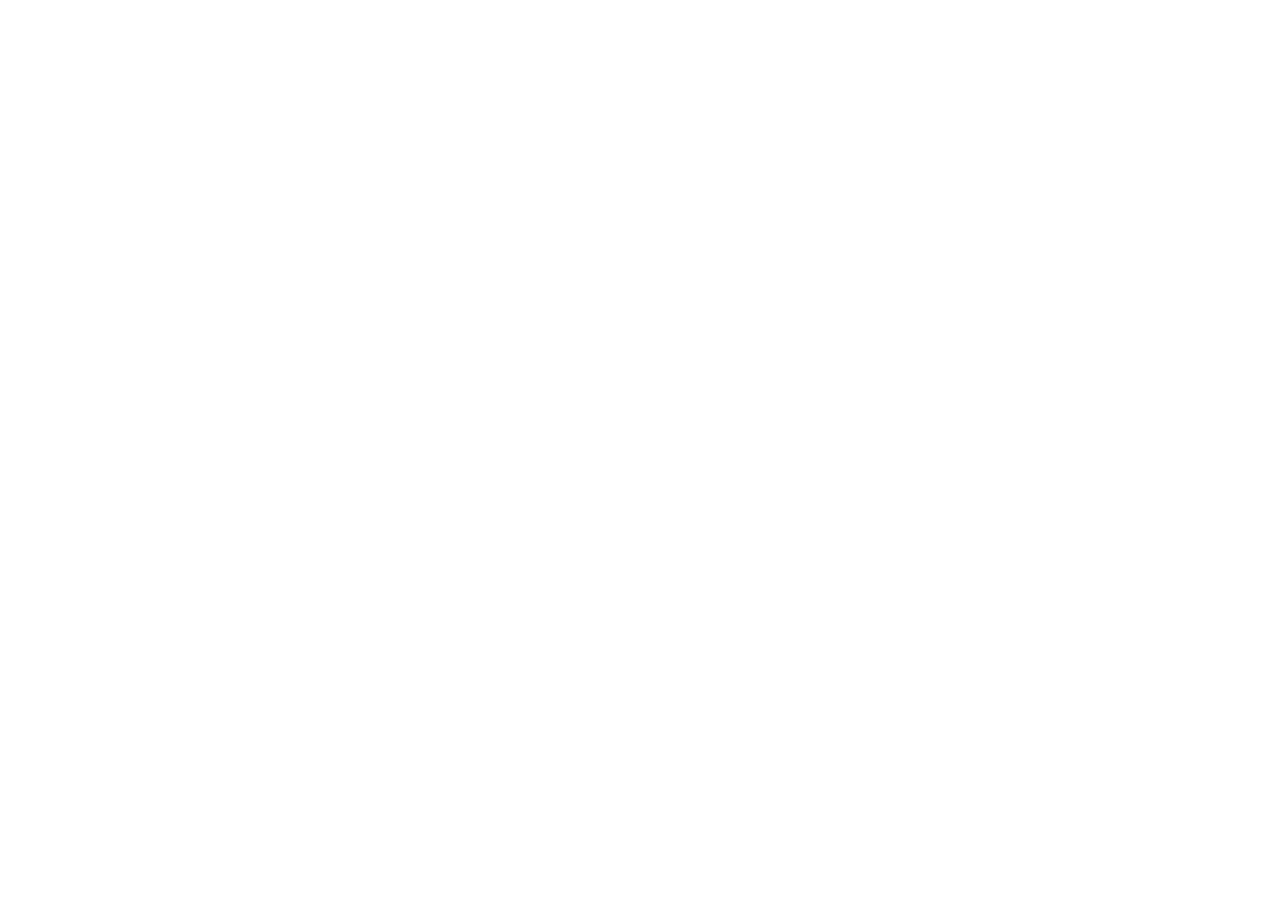
==== index.html @ a1eee654 "Update index.html" ====
<!DOCTYPE html>
<html lang="eng">
  <head>
    <meta charset='utf-8>
      <meta name="viewport" content="width=device-width,intitial-scale=1.0"/>
      <title>christy| Home</title>
      <link rel="stylesheet" href="style.css"/>
  </head>
  <body>
      <header class="header">
      <nav class="nav">
      <a href="index.html">Home</a>
      <a href="about.html">About Me</a>
      <a href="contact.html">Contact</a>
      </nav>
      </header>
<main class="container">
      <section class="hero">
      <div class="hero-text">
      <h1>hi im christy</h1>
      <p>welcome to my website</p>
      <button class="btn" onclick="showWelcome()">click me</button>
      <p id="message" class="message"></p>
      </div>
<div class="hero-image">
      <img src="36989.jpg" alt="christy profile picture"/>
      </div>
      </section>
      </main>
<footer class="footer">
      <p>@ 2026 christy</p>
      </footer>
<script>
      function showWelcome() {
      document.getElementById("message").textContent="thank for visiting my website!";
      }
      </script>
      </body>
      </html>
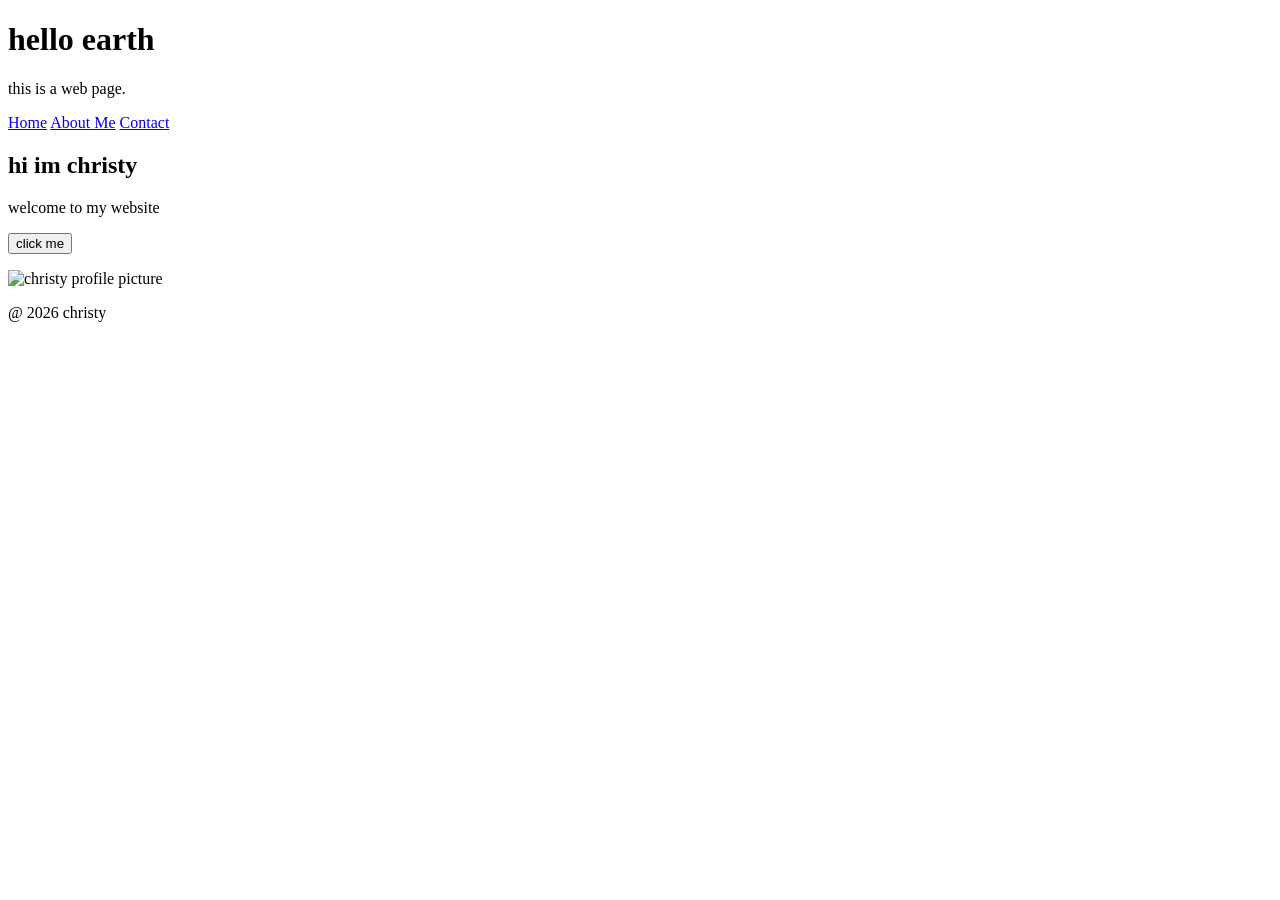
==== commit c2eb6079: "Update index.html" ====
--- a/index.html
+++ b/index.html
@@ -1,13 +1,15 @@
 <!DOCTYPE html>
 <html lang="eng">
   <head>
-    <meta charset='utf-8>
-      <meta name="viewport" content="width=device-width,intitial-scale=1.0"/>
-      <title>christy| Home</title>
+    <meta charset="utf-8">
+    <meta name="veiwport" content="width, initial-scale=1.0">
+    <title>christy tony|Home</title>
       <link rel="stylesheet" href="style.css"/>
   </head>
   <body>
-      <header class="header">
+    <h1>hello earth</h1>
+    <p>this is a web page.</p>
+    <header class="header">
       <nav class="nav">
       <a href="index.html">Home</a>
       <a href="about.html">About Me</a>
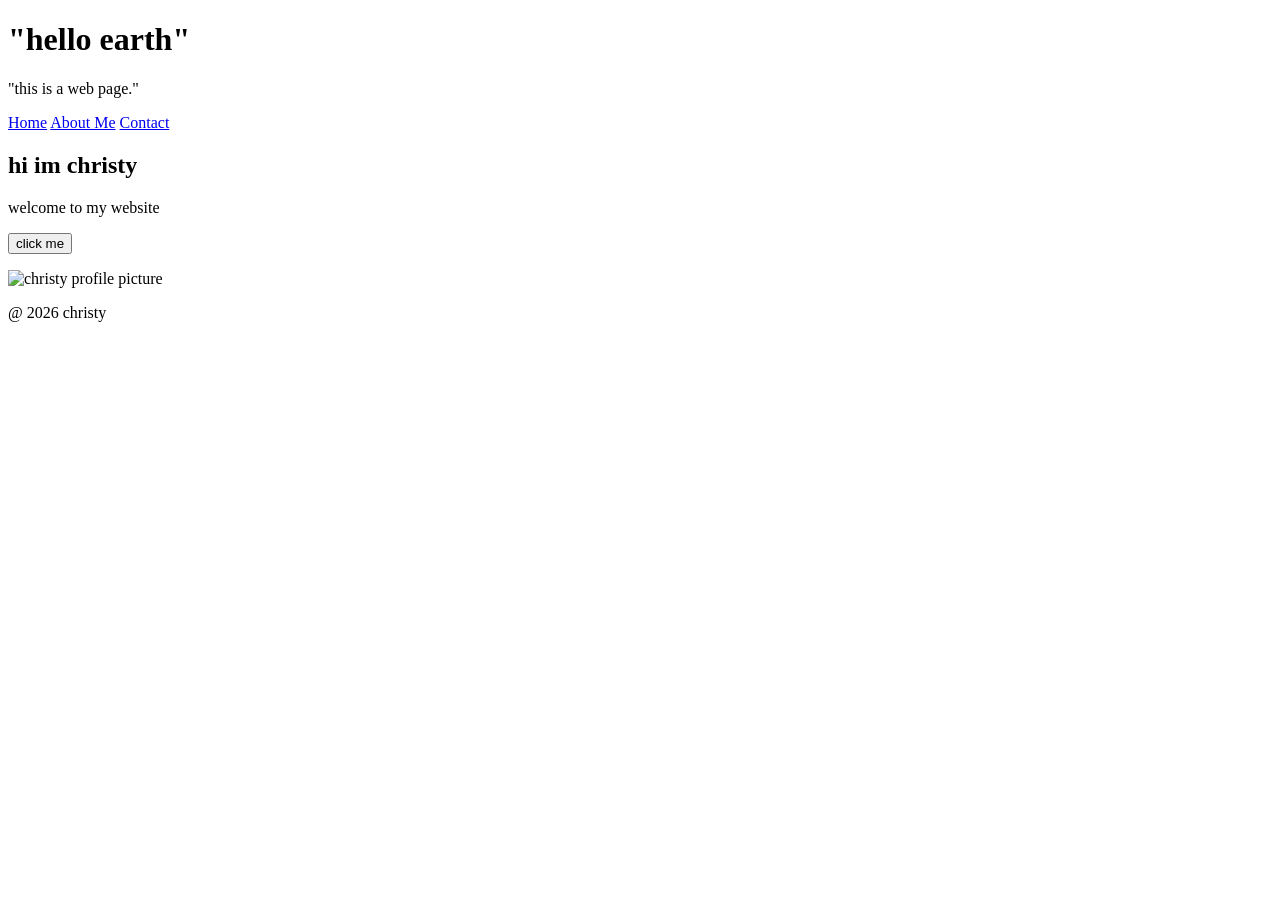
==== commit 146d0393: "Update index.html" ====
--- a/index.html
+++ b/index.html
@@ -3,12 +3,12 @@
   <head>
     <meta charset="utf-8">
     <meta name="veiwport" content="width, initial-scale=1.0">
-    <title>christy tony|Home</title>
+    <title>"christy tony|Home"</title>
       <link rel="stylesheet" href="style.css"/>
   </head>
   <body>
-    <h1>hello earth</h1>
-    <p>this is a web page.</p>
+    <h1>"hello earth"</h1>
+    <p>"this is a web page."</p>
     <header class="header">
       <nav class="nav">
       <a href="index.html">Home</a>
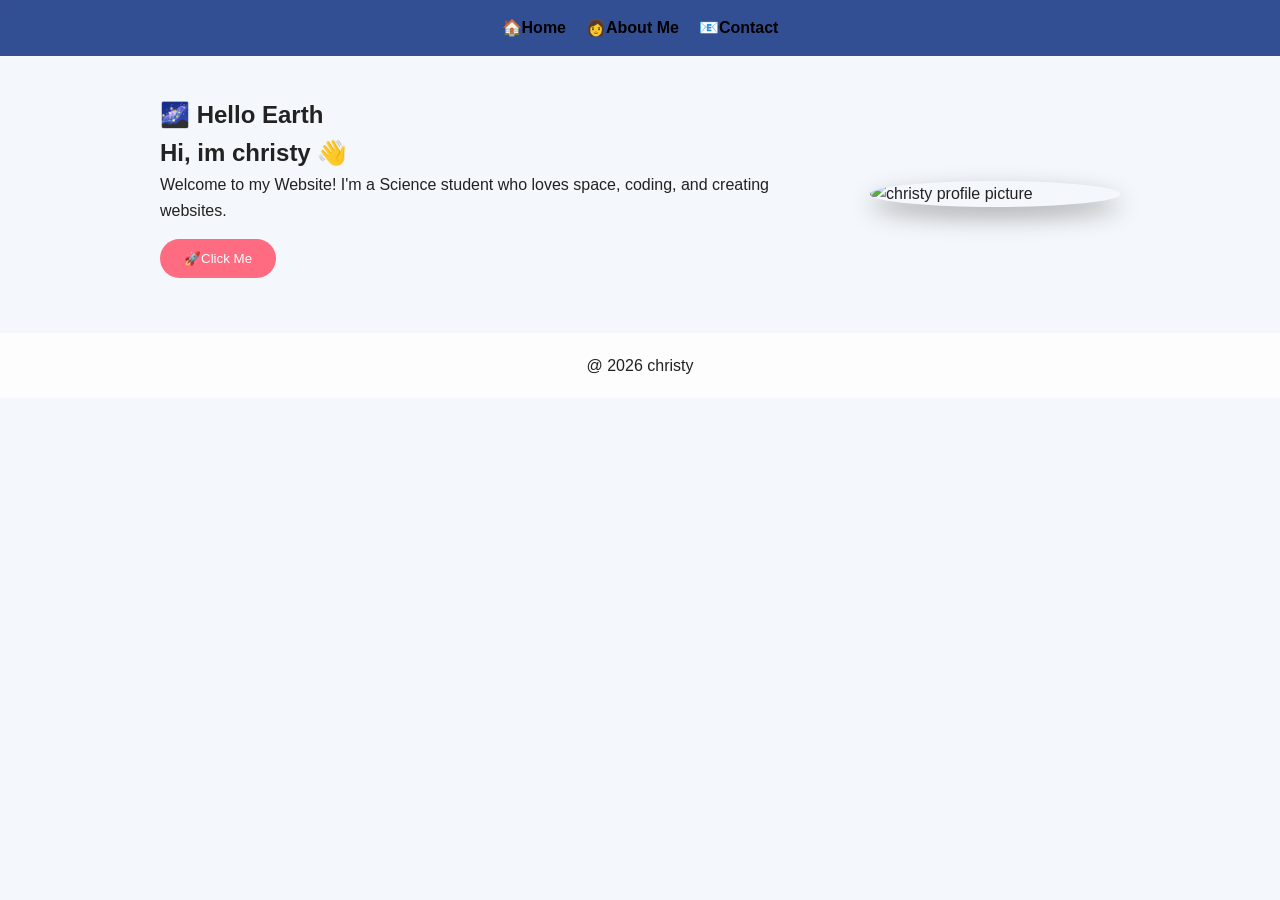
==== commit df47f544: "Enhance index.html with emojis and updated content Updated headings and paragraphs for better presen" ====
--- a/index.html
+++ b/index.html
@@ -7,21 +7,21 @@
       <link rel="stylesheet" href="style.css"/>
   </head>
   <body>
-    <h1>"hello earth"</h1>
-    <p>"this is a web page."</p>
     <header class="header">
       <nav class="nav">
-      <a href="index.html">Home</a>
-      <a href="about.html">About Me</a>
-      <a href="contact.html">Contact</a>
+      <a href="index.html">🏠Home</a>
+      <a href="about.html">👩About Me</a>
+      <a href="contact.html">📧Contact</a>
       </nav>
       </header>
 <main class="container">
       <section class="hero">
       <div class="hero-text">
-      <h1>hi im christy</h1>
-      <p>welcome to my website</p>
-      <button class="btn" onclick="showWelcome()">click me</button>
+      <h1>🌌 Hello Earth</h1>
+        <h2>Hi, im christy 👋</h2>
+      <p>Welcome to my Website! I'm a Science student
+                who loves space, coding, and creating websites.</p>
+      <button class="btn" onclick="showWelcome()">🚀Click Me</button>
       <p id="message" class="message"></p>
       </div>
 <div class="hero-image">
--- a/style.css
+++ b/style.css
@@ -0,0 +1,127 @@
+*{
+  box-sizing: border-box;
+  margin: 0;
+  padding: 0;
+}
+body{
+  font-family: arial, sans-serif;
+  line-height: 1.6;
+  /*wallpaper*/
+  background-image: url("plants.jpg");
+  background-size: cover;
+  background-position: center;
+  background-repeat: no-repeat;
+  background-attachment: fixed;
+  background: #f4f7fb;
+  color: #222;
+}
+.header {
+  background: rgba(31,60,136,0.9);
+  padding: 15px 20px;
+  backdrop-filter: blur(8px);
+}
+.nav {
+  display: flex;
+  gap: 20px;
+  justify-content: center;
+}
+.nav a{
+  color: black;
+  text-decoration: none;
+  font-weight: bold;
+  transition: 0.3s;
+}
+.nav a:hover{
+  color:#FFD6EC;
+}
+.container{
+  max-width: 1000px;
+  margin: 40px auto;
+  padding: 0 20px;
+}
+.hero{
+  display: flex;
+  align-items: center;
+  justify-content: space-between;
+  gap: 30px;
+  border-radius: 20px;
+}
+.hero-text{
+  flex: 1;
+}
+.hero-image img,
+.about-img,
+.profile-img{
+  width: 250px;
+  border-radius: 50%;
+  border: 5px solid whit;
+  box-shadow: 0 10px 25px rgba(0,0,0,0.3);
+  display: block;
+  margin: 20px auto;
+  transition: 0.3s;
+}
+.profile-img:hover{
+  transform: scale(1.05);
+}
+.btn {
+  display: inline-block;
+  margin-top: 15px;
+  background: #ff6b81;
+  color: white;
+  padding: 12px 24px;
+  border: none;
+  border-radius: 30px;
+  cursor: pointer;
+  transition: 0.3s;
+}
+.btn:hover{
+  background: #ff4d6d;
+  transform: teanslateY(-3px);
+}
+.content {
+  background: rgba(255,255,255,0.90);
+  padding: 35px;
+  border-radius: 20px;
+  text-align: center;
+  box-shadow: 0 10px 30px rgba(0,0,0,0.2);
+}
+.content h1 {
+  margin-bottom: 20px;
+  color: #1f3c88;
+}
+.content h2{
+  color: #ff6b81;
+  margin-bottom: 15px;
+}
+.content p,
+.content form{
+  margin-bottom: 15px;
+}
+label{
+  display: block;
+  margin-top: 12px;
+  margin-bottom: 6px;
+}
+input,
+textarea {
+  width: 100%;
+  padding: 10px;
+  border: 1px solid #ccc;
+  border-radius: 10px;
+}
+textarea{
+  min-height: 120px;
+}
+.footer{
+  text-align: center;
+  padding: 20px;
+  margin-top: 40px;
+  background: rgba(255,255,255,0.8);
+}
+.message {
+  margin-top: 15px;
+  color: green;
+}
+.hidden {
+  display: none;
+}
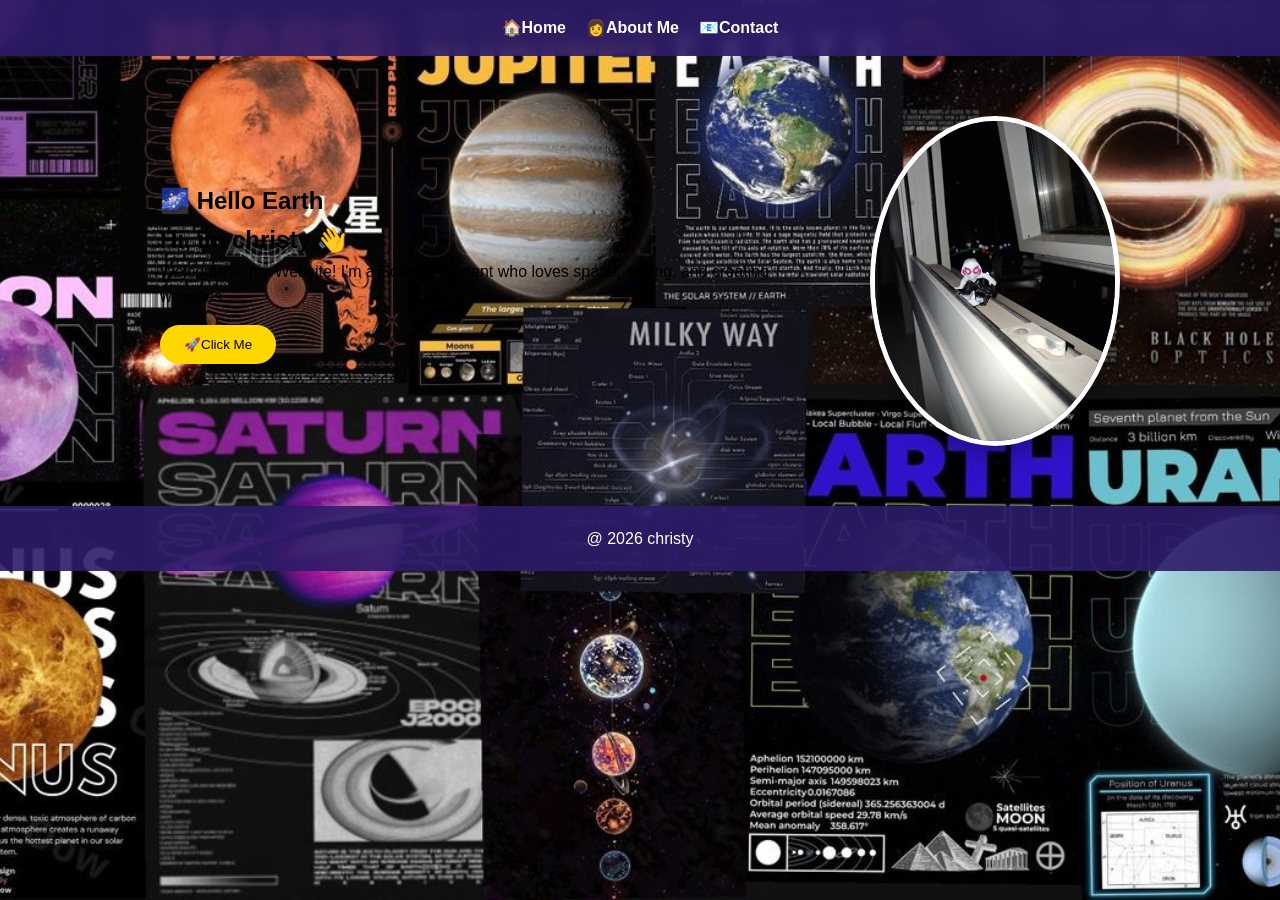
==== commit 857fd7c3: "Fix HTML link tag formatting" ====
--- a/index.html
+++ b/index.html
@@ -4,7 +4,7 @@
     <meta charset="utf-8">
     <meta name="veiwport" content="width, initial-scale=1.0">
     <title>"christy tony|Home"</title>
-      <link rel="stylesheet" href="style.css"/>
+      <link rel="stylesheet" href="style.css">
   </head>
   <body>
     <header class="header">
--- a/style.css
+++ b/style.css
@@ -7,16 +7,14 @@
   font-family: arial, sans-serif;
   line-height: 1.6;
   /*wallpaper*/
-  background-image: url("plants.jpg");
+  background-image: url("planets.jpg");
   background-size: cover;
   background-position: center;
   background-repeat: no-repeat;
   background-attachment: fixed;
-  background: #f4f7fb;
-  color: #222;
 }
 .header {
-  background: rgba(31,60,136,0.9);
+  background: rgba(45,27,105,0.9);
   padding: 15px 20px;
   backdrop-filter: blur(8px);
 }
@@ -26,13 +24,13 @@
   justify-content: center;
 }
 .nav a{
-  color: black;
+  color: #FFFFFF;
   text-decoration: none;
   font-weight: bold;
   transition: 0.3s;
 }
 .nav a:hover{
-  color:#FFD6EC;
+  color:#FFD700;
 }
 .container{
   max-width: 1000px;
@@ -54,7 +52,7 @@
 .profile-img{
   width: 250px;
   border-radius: 50%;
-  border: 5px solid whit;
+  border: 5px solid white;
   box-shadow: 0 10px 25px rgba(0,0,0,0.3);
   display: block;
   margin: 20px auto;
@@ -66,8 +64,8 @@
 .btn {
   display: inline-block;
   margin-top: 15px;
-  background: #ff6b81;
-  color: white;
+  background: #FFD700;
+  color: #000000;
   padding: 12px 24px;
   border: none;
   border-radius: 30px;
@@ -75,22 +73,22 @@
   transition: 0.3s;
 }
 .btn:hover{
-  background: #ff4d6d;
+  background: #FFC107;
   transform: teanslateY(-3px);
 }
 .content {
-  background: rgba(255,255,255,0.90);
+  background: rgba(45,27,105,0.90);
   padding: 35px;
   border-radius: 20px;
   text-align: center;
-  box-shadow: 0 10px 30px rgba(0,0,0,0.2);
+  box-shadow: 0 10px 30px rgba(0,0,0,0.5);
 }
 .content h1 {
   margin-bottom: 20px;
-  color: #1f3c88;
+  color: #FFFFFF;
 }
 .content h2{
-  color: #ff6b81;
+  color: #FFD700;
   margin-bottom: 15px;
 }
 .content p,
@@ -101,6 +99,7 @@
   display: block;
   margin-top: 12px;
   margin-bottom: 6px;
+  color: #FFD700
 }
 input,
 textarea {
@@ -108,6 +107,7 @@
   padding: 10px;
   border: 1px solid #ccc;
   border-radius: 10px;
+  color: #FFFFFF
 }
 textarea{
   min-height: 120px;
@@ -116,11 +116,12 @@
   text-align: center;
   padding: 20px;
   margin-top: 40px;
-  background: rgba(255,255,255,0.8);
+  background: rgba(45,27,105,0.9);
+  color: #FFFFFF
 }
 .message {
   margin-top: 15px;
-  color: green;
+  color: #FFD700;
 }
 .hidden {
   display: none;
